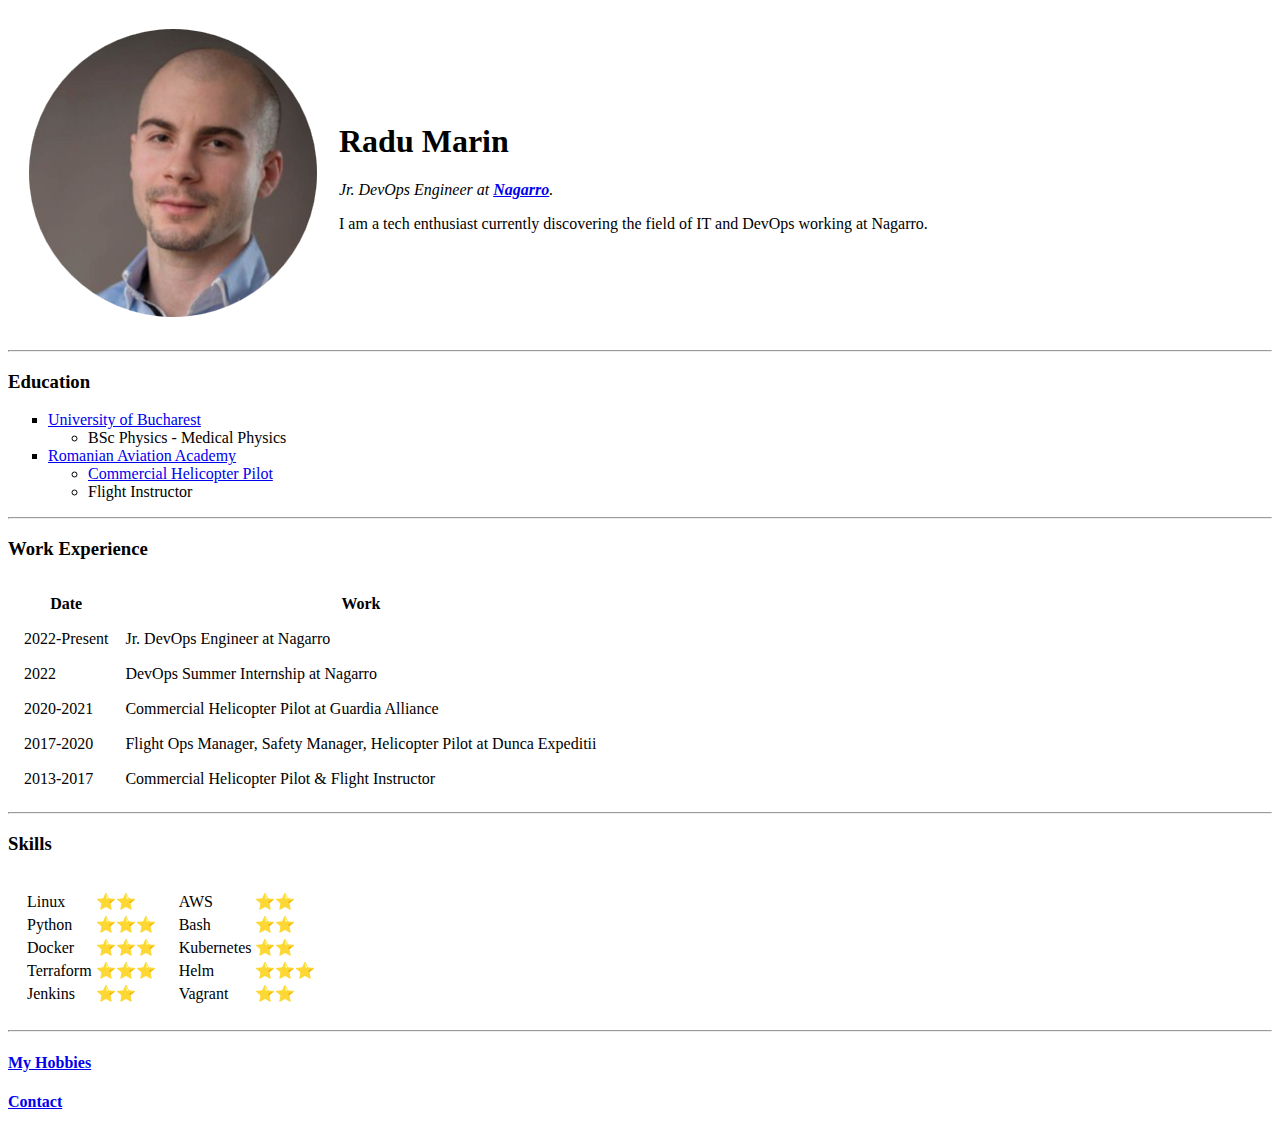
==== index.html @ a8f5878a "Add initial CV website files" ====
<!DOCTYPE html>
<html lang="en">

<head>
  <meta charset="UTF-8">
  <title>R's Personal Site</title>
</head>

<body>
  <table cellspacing="20">
    <tr>
      <td>
        <img src="images/r-profilepic.png" alt="Radu profile picture">
      </td>
      <td>
        <h1>Radu Marin</h1>
        <p><em>Jr. DevOps Engineer at <strong><a href="https://nagarro.com">Nagarro</a></strong>.</em></p>
        <p>I am a tech enthusiast currently discovering the field of IT and DevOps working at Nagarro.</p>
      </td>
    </tr>
  </table>

  <hr>

  <h3>Education</h3>
  <ul type="square">
    <li><a href="https://unibuc.ro/studii/facultati/facultatea-de-fizica/?lang=en">University of Bucharest</a></li>
      <ul>
        <li>BSc Physics - Medical Physics</li>
      </ul>
    <li><a href="https://aviationacademy.ro">Romanian Aviation Academy</a></li>
      <ul>
        <li><a href="https://www.youtube.com/watch?v=e3H8Wh-tyqo&t=316s">Commercial Helicopter Pilot</a></li>
        <li>Flight Instructor</li>
      </ul>
  </ul>

  <hr>

  <h3>Work Experience</h3>
  <table cellspacing="15">
    <thead>
      <tr>
        <th>Date</th>
        <th>Work</th>
      </tr>
    </thead>
    <tbody>
      <tr>
        <td>2022-Present</td>
        <td>Jr. DevOps Engineer at Nagarro</td>
      </tr>
      <tr>
        <td>2022</td>
        <td>DevOps Summer Internship at Nagarro</td>
      </tr>
      <tr>
        <td>2020-2021</td>
        <td>Commercial Helicopter Pilot at Guardia Alliance</td>
      </tr>
      <tr>
        <td>2017-2020</td>
        <td>Flight Ops Manager, Safety Manager, Helicopter Pilot at Dunca Expeditii</td>
      </tr>
      <tr>
        <td>2013-2017</td>
        <td>Commercial Helicopter Pilot & Flight Instructor</td>
      </tr>
    </tbody>
    <tfoot>

    </tfoot>
  </table>

  <hr>

  <h3>Skills</h3>
  <table cellspacing="15">
    <tr>
      <td>
        <table>
          <tbody>
            <tr>
              <td>Linux</td>
              <td>⭐⭐</td>
            </tr>
            <tr>
              <td>Python</td>
              <td>⭐⭐⭐</td>
            </tr>
            <tr>
              <td>Docker</td>
              <td>⭐⭐⭐</td>
            </tr>
            <tr>
              <td>Terraform</td>
              <td>⭐⭐⭐</td>
            </tr>
            <tr>
              <td>Jenkins</td>
              <td>⭐⭐</td>
            </tr>
        </table>
      </td>
      <td>
        <table>
          <tbody>
            <tr>
              <td>AWS</td>
              <td>⭐⭐</td>
            </tr>
            <tr>
              <td>Bash</td>
              <td>⭐⭐</td>
            </tr>
            <tr>
              <td>Kubernetes</td>
              <td>⭐⭐</td>
            </tr>
            <tr>
              <td>Helm</td>
              <td>⭐⭐⭐</td>
            </tr>
            <tr>
              <td>Vagrant</td>
              <td>⭐⭐</td>
            </tr>
        </table>
      </td>
    </tr>
    </tbody>
  </table>

  <hr>

  <h4><a href="hobbies.html">My Hobbies</a></h4>
  <h4><a href="contact.html">Contact</a></h4>
</body>
</html>
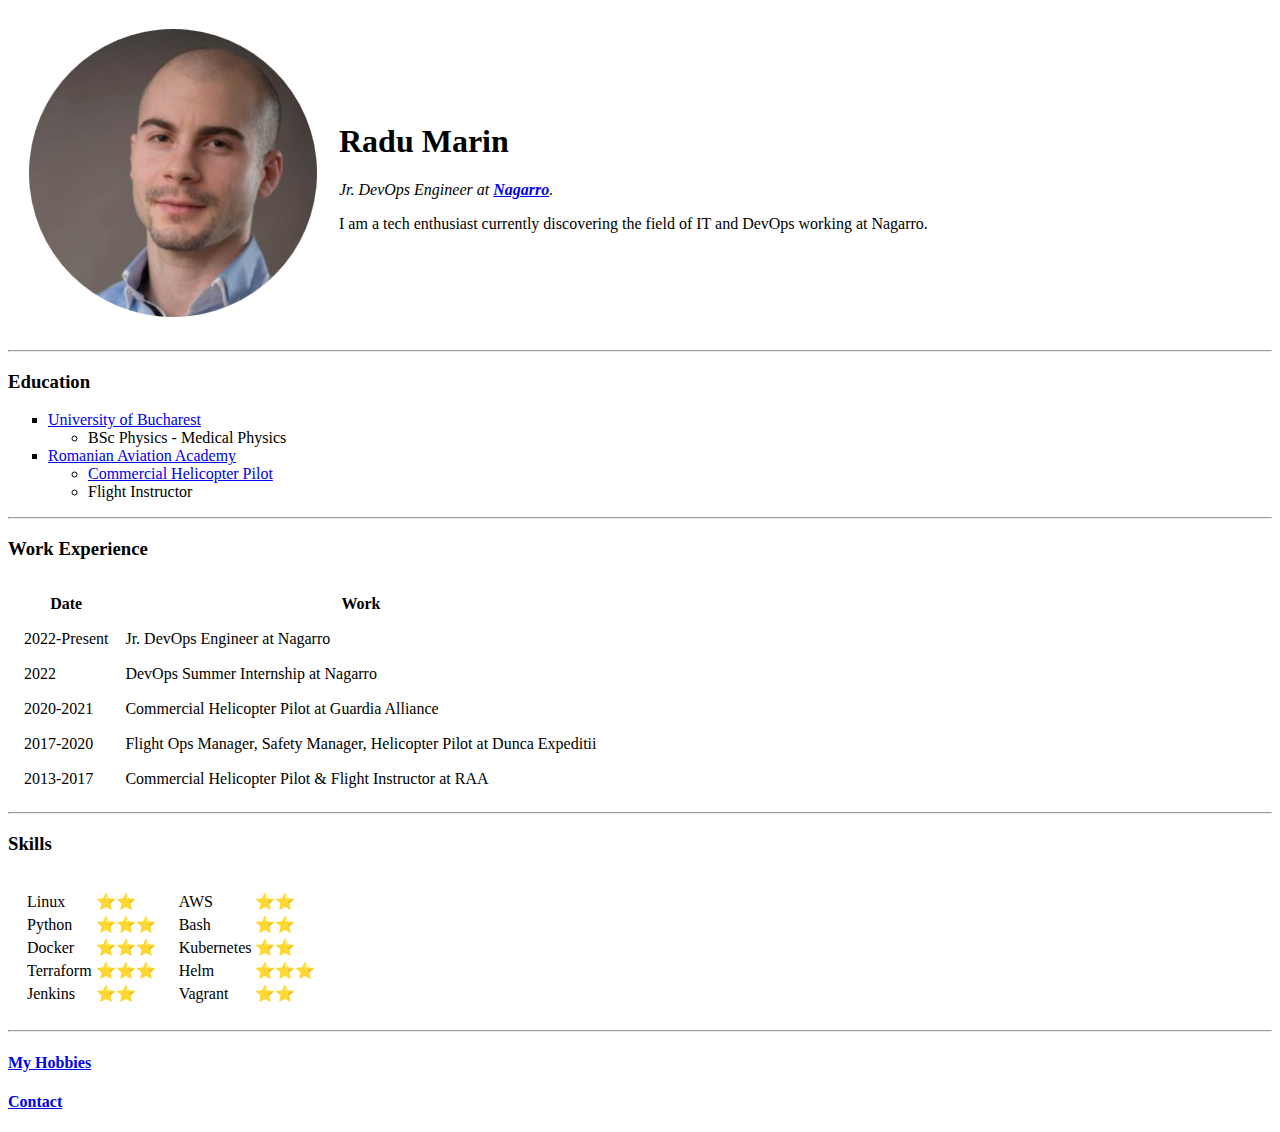
==== commit d9751e5f: "modified work experience for time period 2013-2016" ====
--- a/index.html
+++ b/index.html
@@ -64,7 +64,7 @@
       </tr>
       <tr>
         <td>2013-2017</td>
-        <td>Commercial Helicopter Pilot & Flight Instructor</td>
+        <td>Commercial Helicopter Pilot & Flight Instructor at RAA</td>
       </tr>
     </tbody>
     <tfoot>
@@ -136,4 +136,4 @@
   <h4><a href="hobbies.html">My Hobbies</a></h4>
   <h4><a href="contact.html">Contact</a></h4>
 </body>
-</html>+</html>
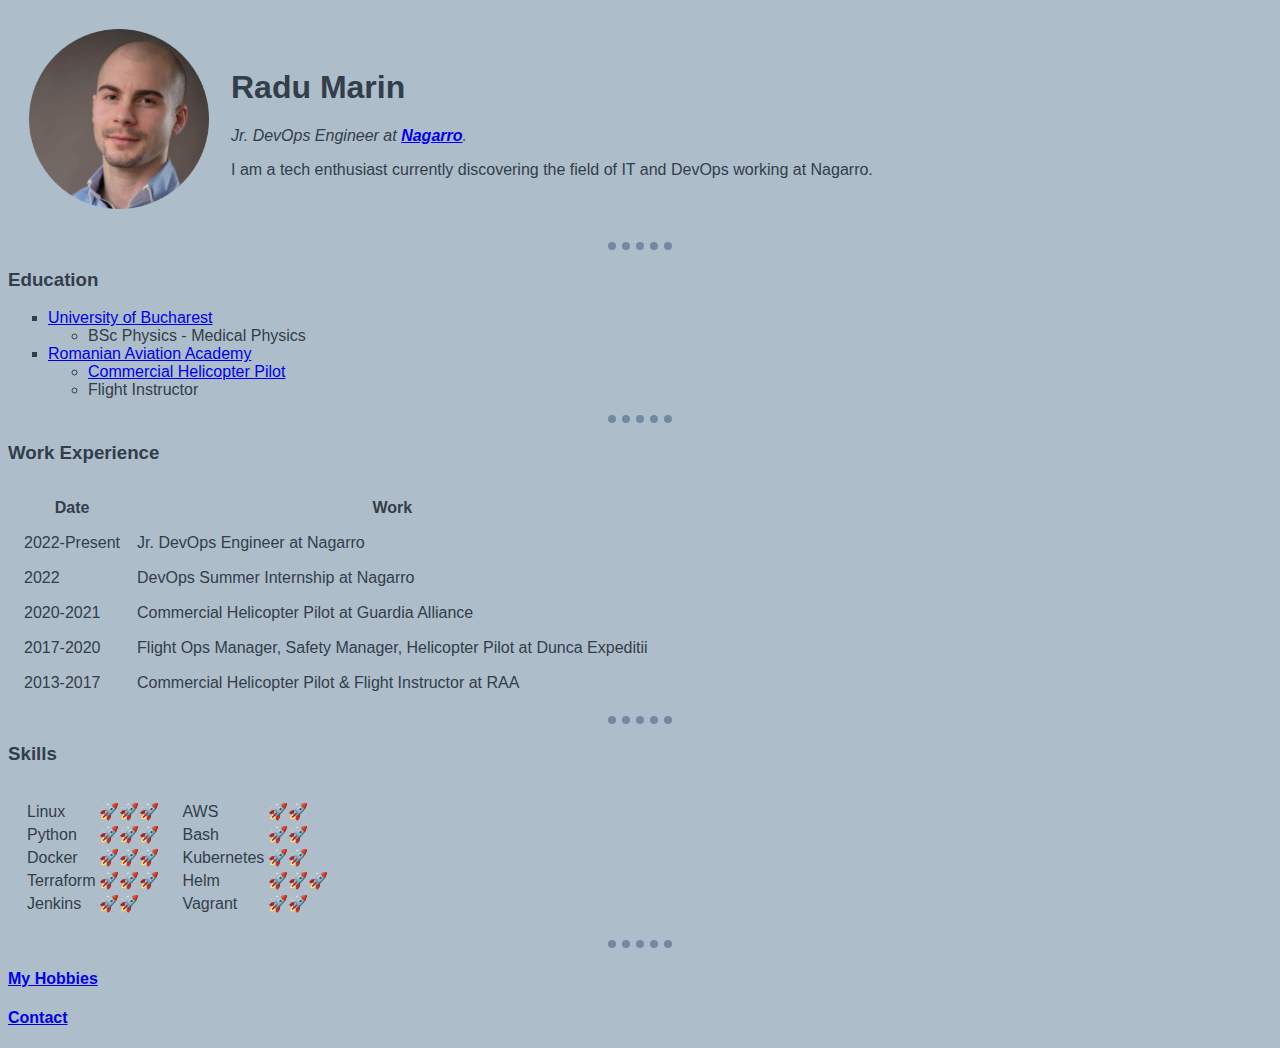
==== commit 1b733a53: "Starting to play with css" ====
--- a/index.html
+++ b/index.html
@@ -4,6 +4,7 @@
 <head>
   <meta charset="UTF-8">
   <title>R's Personal Site</title>
+  <link rel="stylesheet" href="css/styles.css">
 </head>
 
 <body>
@@ -82,23 +83,23 @@
           <tbody>
             <tr>
               <td>Linux</td>
-              <td>⭐⭐</td>
+              <td>🚀🚀🚀</td>
             </tr>
             <tr>
               <td>Python</td>
-              <td>⭐⭐⭐</td>
+              <td>🚀🚀🚀</td>
             </tr>
             <tr>
               <td>Docker</td>
-              <td>⭐⭐⭐</td>
+              <td>🚀🚀🚀</td>
             </tr>
             <tr>
               <td>Terraform</td>
-              <td>⭐⭐⭐</td>
+              <td>🚀🚀🚀</td>
             </tr>
             <tr>
               <td>Jenkins</td>
-              <td>⭐⭐</td>
+              <td>🚀🚀</td>
             </tr>
         </table>
       </td>
@@ -107,23 +108,23 @@
           <tbody>
             <tr>
               <td>AWS</td>
-              <td>⭐⭐</td>
+              <td>🚀🚀</td>
             </tr>
             <tr>
               <td>Bash</td>
-              <td>⭐⭐</td>
+              <td>🚀🚀</td>
             </tr>
             <tr>
               <td>Kubernetes</td>
-              <td>⭐⭐</td>
+              <td>🚀🚀</td>
             </tr>
             <tr>
               <td>Helm</td>
-              <td>⭐⭐⭐</td>
+              <td>🚀🚀🚀</td>
             </tr>
             <tr>
               <td>Vagrant</td>
-              <td>⭐⭐</td>
+              <td>🚀🚀</td>
             </tr>
         </table>
       </td>
--- a/css/styles.css
+++ b/css/styles.css
@@ -0,0 +1,24 @@
+body {
+  background-color: #aebdca;
+  font-family: 'Helvetica', Geneva, Verdana, sans-serif;
+  color:#323e4a
+}
+
+hr {
+  border-color: #7289a0;
+  border-style: dotted none none none;
+  border-width: 8px;
+  width: 5%;
+}
+
+img {
+  height: 180px;
+}
+
+h1 {
+  color:#323e4a
+}
+
+h3 {
+  color: #323e4a;
+}
